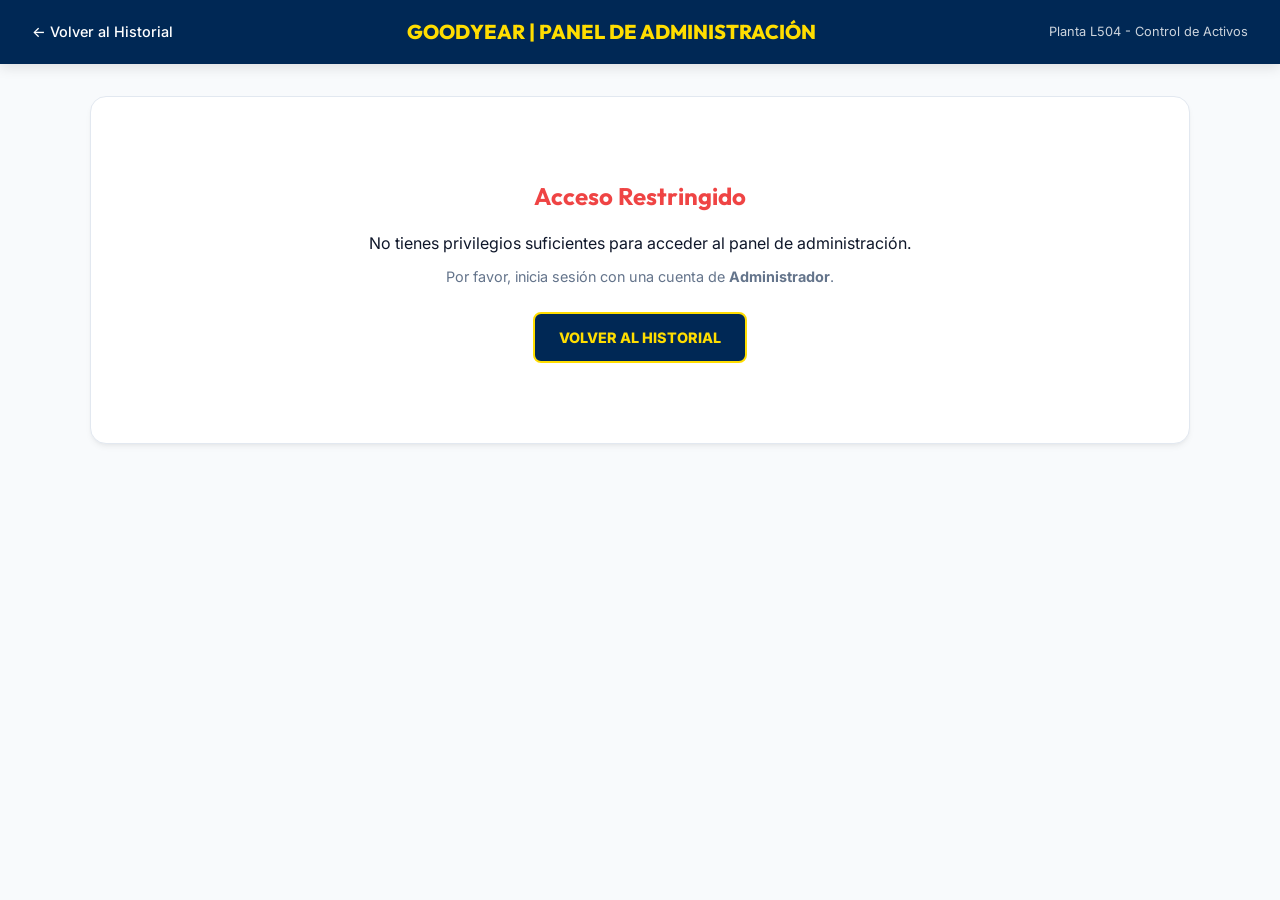
==== admin.html @ a592d6e5 "feat: login LDAP, panel de admin con mappings EAD/ETL y filtro nivel 2" ====
<!DOCTYPE html>
<html lang="es">
<head>
    <meta charset="UTF-8">
    <meta name="viewport" content="width=device-width, initial-scale=1.0">
    <title>Panel de Administración | Goodyear Planta L504</title>
    <link href="https://fonts.googleapis.com/css2?family=Inter:wght@300;400;500;600;700&family=Outfit:wght@600;800&display=swap" rel="stylesheet">
    <style>
        :root {
            --primary: #002855;
            --primary-dark: #001a38;
            --accent-yellow: #FFDD00;
            --bg: #f8fafc;
            --card: #ffffff;
            --text: #0f172a;
            --text-muted: #64748b;
            --border: #e2e8f0;
            --success: #166534;
            --danger: #991b1b;
            --shadow-md: 0 4px 6px -1px rgba(0,0,0,0.05), 0 2px 4px -2px rgba(0,0,0,0.05);
            --shadow-lg: 0 10px 15px -3px rgba(0,0,0,0.1), 0 4px 6px -4px rgba(0,0,0,0.1);
        }

        * { margin: 0; padding: 0; box-sizing: border-box; }
        body { font-family: 'Inter', sans-serif; background: var(--bg); color: var(--text); line-height: 1.6; }

        .navbar {
            background: var(--primary);
            color: white;
            padding: 1rem 2rem;
            display: flex;
            justify-content: space-between;
            align-items: center;
            box-shadow: 0 4px 12px rgba(0,0,0,0.1);
        }

        .navbar-brand { font-family: 'Outfit', sans-serif; font-size: 1.25rem; font-weight: 800; color: var(--accent-yellow); text-decoration: none; }
        .btn-back { color: white; text-decoration: none; font-size: 0.9rem; font-weight: 500; display: flex; align-items: center; gap: 0.5rem; }

        .container { max-width: 1100px; margin: 2rem auto; padding: 0 1.5rem; }

        .header-section { margin-bottom: 2rem; border-bottom: 2px solid var(--accent-yellow); padding-bottom: 1rem; }
        h1 { font-family: 'Outfit', sans-serif; font-size: 2rem; color: var(--primary); }
        .subtitle { color: var(--text-muted); font-size: 0.95rem; margin-top: 0.25rem; }

        /* Estilos de las pestañas */
        .tabs { display: flex; gap: 0.5rem; border-bottom: 2px solid var(--border); margin-bottom: 2rem; }
        .tab-btn {
            background: none;
            border: none;
            padding: 0.75rem 1.5rem;
            font-size: 0.95rem;
            font-weight: 600;
            color: var(--text-muted);
            cursor: pointer;
            border-bottom: 3px solid transparent;
            transition: all 0.2s ease;
        }
        .tab-btn:hover { color: var(--primary); }
        .tab-btn.active { color: var(--primary); border-bottom-color: var(--accent-yellow); }

        .tab-content { display: none; }
        .tab-content.active { display: block; animation: fadeIn 0.3s ease-out; }

        @keyframes fadeIn {
            from { opacity: 0; transform: translateY(5px); }
            to { opacity: 1; transform: translateY(0); }
        }

        .grid { display: grid; grid-template-columns: 1fr 1fr; gap: 2rem; }
        @media (max-width: 768px) { .grid { grid-template-columns: 1fr; } }

        .card { background: var(--card); border-radius: 1rem; border: 1px solid var(--border); padding: 1.75rem; box-shadow: var(--shadow-md); }
        .card h3 { font-family: 'Outfit', sans-serif; font-size: 1.25rem; color: var(--primary); margin-bottom: 1.25rem; border-bottom: 1px solid var(--border); padding-bottom: 0.5rem; }

        .form-group { margin-bottom: 1.25rem; position: relative; }
        .form-group label { display: block; font-size: 0.8rem; font-weight: 700; margin-bottom: 0.5rem; color: var(--primary); text-transform: uppercase; }
        
        .form-control, select {
            width: 100%;
            padding: 0.75rem;
            border: 1px solid var(--border);
            border-radius: 0.5rem;
            font-family: inherit;
            font-size: 0.95rem;
            transition: all 0.2s;
            background: #fff;
        }
        .form-control:focus, select:focus {
            outline: none;
            border-color: var(--primary);
            box-shadow: 0 0 0 3px rgba(0, 40, 85, 0.1);
        }

        .btn-submit {
            padding: 0.75rem 1.5rem;
            background-color: var(--primary);
            color: var(--accent-yellow);
            border: 2px solid var(--accent-yellow);
            border-radius: 0.5rem;
            font-weight: 800;
            font-size: 0.9rem;
            cursor: pointer;
            transition: all 0.2s;
            text-transform: uppercase;
        }
        .btn-submit:hover { background-color: var(--primary-dark); color: white; }

        .btn-danger-outline {
            background: transparent;
            border: 1px solid #ef4444;
            color: #ef4444;
            padding: 0.4rem 0.8rem;
            font-size: 0.8rem;
            font-weight: 600;
            border-radius: 0.375rem;
            cursor: pointer;
            transition: all 0.2s;
        }
        .btn-danger-outline:hover { background: #fee2e2; }

        /* Estilos de tablas */
        .admin-table { width: 100%; border-collapse: collapse; margin-top: 1rem; font-size: 0.9rem; }
        .admin-table th {
            text-align: left;
            padding: 0.75rem 1rem;
            background-color: #f1f5f9;
            color: var(--primary);
            font-weight: 700;
            border-bottom: 2px solid var(--border);
        }
        .admin-table td { padding: 1rem; border-bottom: 1px solid var(--border); }
        .admin-table tr:hover { background-color: #f8fafc; }

        /* Autocomplete results dropdown */
        .autocomplete-results {
            position: absolute;
            top: 100%;
            left: 0;
            right: 0;
            background: white;
            border: 1px solid var(--border);
            border-top: none;
            border-bottom-left-radius: 0.5rem;
            border-bottom-right-radius: 0.5rem;
            z-index: 1000;
            box-shadow: var(--shadow-lg);
            max-height: 200px;
            overflow-y: auto;
            display: none;
        }
        .autocomplete-item {
            padding: 0.75rem 1rem;
            cursor: pointer;
            border-bottom: 1px solid #f1f5f9;
            transition: background 0.2s;
        }
        .autocomplete-item:hover { background-color: #f1f5f9; }
        .autocomplete-item .name { font-weight: 600; font-size: 0.85rem; display: block; }
        .autocomplete-item .title { font-size: 0.75rem; color: var(--text-muted); display: block; }

        /* Badges */
        .badge {
            display: inline-block;
            padding: 0.25rem 0.5rem;
            border-radius: 0.25rem;
            font-size: 0.75rem;
            font-weight: 700;
            text-transform: uppercase;
        }
        .badge-info { background: #e0f2fe; color: #0369a1; }
        .badge-warning { background: #fef9c3; color: #854d0e; }
        .badge-success { background: #dcfce7; color: #166534; }
        .badge-purple { background: #f3e8ff; color: #6b21a8; }

        #errorContainer { display: none; text-align: center; padding: 5rem 2rem; }
        #errorContainer h2 { color: #ef4444; margin-bottom: 1rem; font-family: 'Outfit', sans-serif; }
    </style>
</head>
<body>

    <nav class="navbar">
        <a href="history.html" class="btn-back">← Volver al Historial</a>
        <a href="#" class="navbar-brand">GOODYEAR | PANEL DE ADMINISTRACIÓN</a>
        <div style="font-size: 0.8rem; opacity: 0.8;">Planta L504 - Control de Activos</div>
    </nav>

    <!-- Pantalla de Error de Permiso -->
    <div id="errorContainer" class="container card">
        <h2>Acceso Restringido</h2>
        <p>No tienes privilegios suficientes para acceder al panel de administración.</p>
        <p style="margin-top: 0.5rem; font-size: 0.9rem; color: var(--text-muted);">
            Por favor, inicia sesión con una cuenta de <strong>Administrador</strong>.
        </p>
        <a href="history.html" class="btn-submit" style="display: inline-block; margin-top: 1.5rem; text-decoration: none;">Volver al Historial</a>
    </div>

    <!-- Contenido Principal -->
    <div class="container" id="mainContainer">
        
        <div class="header-section">
            <h1>Administración de Canibalización</h1>
            <p class="subtitle">Gestiona las asignaciones de ETLs, áreas EAD y planificadores autorizados.</p>
        </div>

        <div class="tabs">
            <button class="tab-btn active" onclick="switchTab('tab-etls')">Mapas ETL / Divisiones</button>
            <button class="tab-btn" onclick="switchTab('tab-eads')">Mapeo EAD / Árbol Equipos</button>
            <button class="tab-btn" onclick="switchTab('tab-planners')">Gestionar Planificadores</button>
            <button class="tab-btn" onclick="switchTab('tab-users')">Roles y Usuarios locales</button>
        </div>

        <!-- PESTAÑA: ETLs -->
        <div id="tab-etls" class="tab-content active">
            <div class="grid">
                <div class="card">
                    <h3>Asignar ETL a División</h3>
                    <form id="formEtlMapping" onsubmit="saveEtl(event)">
                        <div class="form-group">
                            <label>Buscar Coordinador/Ingeniero ETL</label>
                            <input type="text" id="inputSearchEtl" class="form-control" placeholder="Escriba nombre o correo del ETL..." autocomplete="off">
                            <div id="resultsSearchEtl" class="autocomplete-results"></div>
                        </div>
                        <div class="form-group">
                            <label>ETL Seleccionado</label>
                            <input type="text" id="etlNombre" class="form-control" readonly style="background:#f1f5f9; font-weight:700;" placeholder="Seleccione un usuario de la lista superior...">
                            <input type="hidden" id="etlUsuario">
                            <input type="hidden" id="etlCorreo">
                        </div>
                        <div class="form-group">
                            <label>División Asociada</label>
                            <select id="etlDivision" required>
                                <option value="">-- Seleccione una División --</option>
                            </select>
                        </div>
                        <button type="submit" class="btn-submit">Guardar Asignación</button>
                    </form>
                </div>
                <div class="card">
                    <h3>Coordinadores ETL Activos</h3>
                    <div style="overflow-x: auto;">
                        <table class="admin-table">
                            <thead>
                                <tr>
                                    <th>ETL (Nombre)</th>
                                    <th>División Asignada</th>
                                </tr>
                            </thead>
                            <tbody id="tableEtlBody">
                                <tr><td colspan="2" style="text-align:center; color:var(--text-muted);">Cargando configuraciones...</td></tr>
                            </tbody>
                        </table>
                    </div>
                </div>
            </div>
        </div>

        <!-- PESTAÑA: EADs -->
        <div id="tab-eads" class="tab-content">
            <div class="grid">
                <div class="card">
                    <h3>Asociar Personal EAD a Departamento</h3>
                    <form id="formEadMapping" onsubmit="saveEad(event)">
                        <div class="form-group">
                            <label>Buscar Personal EAD (LDAP)</label>
                            <input type="text" id="inputSearchEad" class="form-control" placeholder="Escriba nombre o correo del personal EAD..." autocomplete="off">
                            <div id="resultsSearchEad" class="autocomplete-results"></div>
                        </div>
                        <div class="form-group">
                            <label>Personal EAD Seleccionado</label>
                            <input type="text" id="eadNombre" class="form-control" readonly style="background:#f1f5f9; font-weight:700;" placeholder="Seleccione un usuario de la lista superior...">
                            <input type="hidden" id="eadUsuario">
                            <input type="hidden" id="eadCorreo">
                        </div>
                        <div class="form-group">
                            <label>Departamento/Área (Árbol de Equipos)</label>
                            <select id="eadArea" required>
                                <option value="">-- Seleccione un Departamento/Área --</option>
                            </select>
                        </div>
                        <button type="submit" class="btn-submit">Asociar Área EAD</button>
                    </form>
                </div>
                <div class="card">
                    <h3>Mapeo de Áreas EAD</h3>
                    <div style="overflow-x: auto;">
                        <table class="admin-table">
                            <thead>
                                <tr>
                                    <th>Área EAD</th>
                                    <th>Ruta Árbol Equipos</th>
                                    <th>Acción</th>
                                </tr>
                            </thead>
                            <tbody id="tableEadBody">
                                <tr><td colspan="3" style="text-align:center; color:var(--text-muted);">Cargando mapeos...</td></tr>
                            </tbody>
                        </table>
                    </div>
                </div>
            </div>
        </div>

        <!-- PESTAÑA: Planners -->
        <div id="tab-planners" class="tab-content">
            <div class="grid">
                <div class="card">
                    <h3>Registrar Planificador</h3>
                    <form id="formPlannerMapping" onsubmit="savePlanner(event)">
                        <div class="form-group">
                            <label>Buscar Planificador (LDAP)</label>
                            <input type="text" id="inputSearchPlanner" class="form-control" placeholder="Escriba nombre o correo del planificador..." autocomplete="off">
                            <div id="resultsSearchPlanner" class="autocomplete-results"></div>
                        </div>
                        <div class="form-group">
                            <label>Planificador Seleccionado</label>
                            <input type="text" id="plannerNombre" class="form-control" readonly style="background:#f1f5f9; font-weight:700;" placeholder="Seleccione un usuario de la lista superior...">
                            <input type="hidden" id="plannerUsuario">
                            <input type="hidden" id="plannerCorreo">
                        </div>
                        <div class="form-group">
                            <label>División Responsable</label>
                            <select id="plannerDivision" required>
                                <option value="">-- Seleccione una División --</option>
                            </select>
                        </div>
                        <button type="submit" class="btn-submit">Guardar Planificador</button>
                    </form>
                </div>
                <div class="card">
                    <h3>Planificadores Autorizados</h3>
                    <div style="overflow-x: auto;">
                        <table class="admin-table">
                            <thead>
                                <tr>
                                    <th>Planificador</th>
                                    <th>División</th>
                                    <th>Acción</th>
                                </tr>
                            </thead>
                            <tbody id="tablePlannerBody">
                                <tr><td colspan="3" style="text-align:center; color:var(--text-muted);">Cargando planificadores...</td></tr>
                            </tbody>
                        </table>
                    </div>
                </div>
            </div>
        </div>

        <!-- PESTAÑA: Usuarios y Roles -->
        <div id="tab-users" class="tab-content">
            <div class="grid">
                <div class="card">
                    <h3>Registrar / Modificar Usuario o Rol</h3>
                    <form id="formUserMapping" onsubmit="saveLocalUser(event)">
                        <div class="form-group">
                            <label>Buscar Usuario en LDAP (Opcional)</label>
                            <input type="text" id="inputSearchUser" class="form-control" placeholder="Escriba nombre o correo para autocompletar..." autocomplete="off">
                            <div id="resultsSearchUser" class="autocomplete-results"></div>
                        </div>
                        <div class="form-group">
                            <label>Usuario (Network ID / sAMAccountName)</label>
                            <input type="text" id="userUsuario" class="form-control" placeholder="Ej: ac42027 o LDA1425" required>
                        </div>
                        <div class="form-group">
                            <label>Nombre Completo</label>
                            <input type="text" id="userNombre" class="form-control" placeholder="Ej: Juan Perez" required>
                        </div>
                        <div class="form-group">
                            <label>Rol Asignado</label>
                            <select id="userRol" required>
                                <option value="">-- Seleccione un Rol --</option>
                                <option value="admin">Administrador (Admin)</option>
                                <option value="planificador">Planificador (Planner)</option>
                                <option value="ingeniero_confiabilidad">Ingeniero de Confiabilidad (ETL)</option>
                                <option value="bodega">Personal de Bodega (Store Room)</option>
                                <option value="usuario">Usuario Consulta</option>
                            </select>
                        </div>
                        <div class="form-group">
                            <label>Contraseña Local (Opcional - solo para desarrollo offline)</label>
                            <input type="password" id="userContrasena" class="form-control" placeholder="Ingrese contraseña solo si no usa LDAP">
                        </div>
                        <button type="submit" class="btn-submit">Guardar Usuario / Rol</button>
                    </form>
                </div>
                <div class="card">
                    <h3>Usuarios y Roles Registrados</h3>
                    <div style="overflow-x: auto;">
                        <table class="admin-table">
                            <thead>
                                <tr>
                                    <th>Usuario</th>
                                    <th>Nombre</th>
                                    <th>Rol</th>
                                    <th>Acción</th>
                                </tr>
                            </thead>
                            <tbody id="tableUserBody">
                                <tr><td colspan="4" style="text-align:center; color:var(--text-muted);">Cargando usuarios...</td></tr>
                            </tbody>
                        </table>
                    </div>
                </div>
            </div>
        </div>

    </div>

    <script>
        // Guard de seguridad admin
        const token = sessionStorage.getItem('session_token');
        const rol = sessionStorage.getItem('session_rol');

        if (!token || rol !== 'admin') {
            document.getElementById('mainContainer').style.display = 'none';
            document.getElementById('errorContainer').style.display = 'block';
        }

        // Cambio de pestañas
        function switchTab(tabId) {
            document.querySelectorAll('.tab-content').forEach(c => c.classList.remove('active'));
            document.querySelectorAll('.tab-btn').forEach(b => b.classList.remove('active'));

            document.getElementById(tabId).classList.add('active');
            
            // Activar botón correspondiente
            const tabBtnMap = {
                'tab-etls': 0,
                'tab-eads': 1,
                'tab-planners': 2,
                'tab-users': 3
            };
            const btnIndex = tabBtnMap[tabId] || 0;
            document.querySelectorAll('.tab-btn')[btnIndex].classList.add('active');
        }

        // Datos del Árbol de Equipos
        let divisionsList = [];
        let departmentsList = [];

        async function loadTreeData() {
            try {
                const response = await fetch('/api/admin/tree_elements');
                const data = await response.json();
                divisionsList = data.divisions || [];
                departmentsList = data.departments || [];

                // Llenar selectores de divisiones
                const selectEtlDiv = document.getElementById('etlDivision');
                const selectPlannerDiv = document.getElementById('plannerDivision');
                const divOptionsHtml = '<option value="">-- Seleccione una División --</option>' + 
                    divisionsList.map(d => `<option value="${d.id}">${d.nombre}</option>`).join('');
                
                selectEtlDiv.innerHTML = divOptionsHtml;
                selectPlannerDiv.innerHTML = divOptionsHtml;

                // Llenar selector de áreas EAD
                const selectEadArea = document.getElementById('eadArea');
                selectEadArea.innerHTML = '<option value="">-- Seleccione un Departamento/Área --</option>' + 
                    departmentsList.map(d => `<option value="${d.id}">${d.path}</option>`).join('');
            } catch (err) {
                console.error("Error al cargar datos del árbol de equipos:", err);
            }
        }

        // Cargar listas de la base de datos
        async function loadConfigData() {
            if (!token) return;
            try {
                const response = await fetch(`/api/admin/config?token=${encodeURIComponent(token)}`);
                const data = await response.json();

                // Renderizar ETLs
                const tableEtlBody = document.getElementById('tableEtlBody');
                if (data.etls.length === 0) {
                    tableEtlBody.innerHTML = '<tr><td colspan="2" style="text-align:center; color:var(--text-muted);">No hay ETLs asignados.</td></tr>';
                } else {
                    tableEtlBody.innerHTML = data.etls.map(e => `
                        <tr>
                            <td><strong>${e.nombre}</strong><br><small style="color:var(--text-muted);">${e.correo}</small></td>
                            <td><span class="badge badge-info">${e.division_nombre}</span></td>
                        </tr>
                    `).join('');
                }

                // Renderizar EADs
                const tableEadBody = document.getElementById('tableEadBody');
                if (data.eads.length === 0) {
                    tableEadBody.innerHTML = '<tr><td colspan="3" style="text-align:center; color:var(--text-muted);">No hay áreas EAD mapeadas.</td></tr>';
                } else {
                    tableEadBody.innerHTML = data.eads.map(ead => `
                        <tr>
                            <td><strong>${ead.nombre || ead.ead_nombre}</strong><br><small style="color:var(--text-muted);">${ead.correo || ''}</small></td>
                            <td style="font-size:0.8rem; color:var(--text-muted);">${ead.area_path}</td>
                            <td>
                                <button type="button" class="btn-danger-outline" onclick="deleteEad('${ead.usuario || ead.ead_nombre}')">Eliminar</button>
                            </td>
                        </tr>
                    `).join('');
                }

                // Renderizar Planificadores
                const tablePlannerBody = document.getElementById('tablePlannerBody');
                if (data.planners.length === 0) {
                    tablePlannerBody.innerHTML = '<tr><td colspan="3" style="text-align:center; color:var(--text-muted);">No hay planificadores registrados.</td></tr>';
                } else {
                    tablePlannerBody.innerHTML = data.planners.map(p => `
                        <tr>
                            <td><strong>${p.nombre}</strong><br><small style="color:var(--text-muted);">${p.correo}</small></td>
                            <td><span class="badge badge-purple">${p.division_nombre}</span></td>
                            <td>
                                <button type="button" class="btn-danger-outline" onclick="deletePlanner('${p.usuario}')">Eliminar</button>
                            </td>
                        </tr>
                    `).join('');
                }

                // Renderizar Usuarios y Roles locales
                const tableUserBody = document.getElementById('tableUserBody');
                const usersResponse = await fetch(`/api/admin/users?token=${encodeURIComponent(token)}`);
                const usersData = await usersResponse.json();
                if (!usersData.users || usersData.users.length === 0) {
                    tableUserBody.innerHTML = '<tr><td colspan="4" style="text-align:center; color:var(--text-muted);">No hay usuarios registrados.</td></tr>';
                } else {
                    tableUserBody.innerHTML = usersData.users.map(u => `
                        <tr>
                            <td><strong>${u.usuario}</strong></td>
                            <td>${u.nombre || 'N/A'}</td>
                            <td><span class="badge ${u.rol === 'admin' ? 'badge-success' : u.rol === 'planificador' ? 'badge-purple' : 'badge-info'}">${u.rol}</span></td>
                            <td>
                                ${u.usuario === 'admin' ? '<em>Protegido</em>' : `<button type="button" class="btn-danger-outline" onclick="deleteLocalUser('${u.usuario}')">Eliminar</button>`}
                            </td>
                        </tr>
                    `).join('');
                }
            } catch (err) {
                console.error("Error al cargar configuraciones:", err);
            }
        }

        // Búsqueda inteligente LDAP para ETLs y Planners
        function setupAdminSearch(inputId, resultsId, onSelect) {
            const input = document.getElementById(inputId);
            const results = document.getElementById(resultsId);
            let debounceTimeout;

            if (!input || !results) return;

            input.addEventListener('input', () => {
                clearTimeout(debounceTimeout);
                const q = input.value.trim();
                if (q.length < 3) {
                    results.style.display = 'none';
                    return;
                }

                debounceTimeout = setTimeout(async () => {
                    try {
                        const res = await fetch(`/api/personal?q=${encodeURIComponent(q)}`);
                        const data = await res.json();
                        if (data.length === 0) {
                            results.innerHTML = '<div style="padding:0.75rem; text-align:center; font-size:0.8rem; color:var(--text-muted);">No se encontraron usuarios</div>';
                        } else {
                            results.innerHTML = data.map(item => `
                                <div class="autocomplete-item" onclick='selectUser(${JSON.stringify(item).replace(/'/g, "&apos;")}, "${inputId}", "${resultsId}")'>
                                    <span class="name">${item.displayName}</span>
                                    <span class="title">${item.title} (${item.email})</span>
                                </div>
                            `).join('');
                        }
                        results.style.display = 'block';
                    } catch (err) {
                        console.error(err);
                    }
                }, 300);
            });
        }

        window.selectUser = function(user, inputId, resultsId) {
            document.getElementById(resultsId).style.display = 'none';
            document.getElementById(inputId).value = "";
            
            if (inputId === 'inputSearchEtl') {
                document.getElementById('etlNombre').value = user.displayName;
                document.getElementById('etlUsuario').value = user.user;
                document.getElementById('etlCorreo').value = user.email || "";
            } else if (inputId === 'inputSearchPlanner') {
                document.getElementById('plannerNombre').value = user.displayName;
                document.getElementById('plannerUsuario').value = user.user;
                document.getElementById('plannerCorreo').value = user.email || "";
            } else if (inputId === 'inputSearchUser') {
                document.getElementById('userNombre').value = user.displayName;
                document.getElementById('userUsuario').value = user.user;
            } else if (inputId === 'inputSearchEad') {
                document.getElementById('eadNombre').value = user.displayName;
                document.getElementById('eadUsuario').value = user.user;
                document.getElementById('eadCorreo').value = user.email || "";
            }
        }

        // Ocultar resultados si se hace click fuera
        window.addEventListener('click', (e) => {
            if (!e.target.closest('.form-group')) {
                document.querySelectorAll('.autocomplete-results').forEach(r => r.style.display = 'none');
            }
        });

        // Guardar ETL
        async function saveEtl(event) {
            event.preventDefault();
            const usuario = document.getElementById('etlUsuario').value;
            const nombre = document.getElementById('etlNombre').value;
            const correo = document.getElementById('etlCorreo').value;
            const selectDiv = document.getElementById('etlDivision');
            const division_id = selectDiv.value;
            const division_nombre = selectDiv.options[selectDiv.selectedIndex].text;

            if (!usuario || !division_id) {
                alert("Por favor seleccione un usuario de la lista y una división.");
                return;
            }

            try {
                const response = await fetch('/api/admin/config/etl', {
                    method: 'POST',
                    headers: { 'Content-Type': 'application/json' },
                    body: JSON.stringify({ usuario, nombre, correo, division_id, division_nombre, token })
                });
                const res = await response.json();
                if (response.ok && res.success) {
                    alert(res.mensaje);
                    document.getElementById('formEtlMapping').reset();
                    loadConfigData();
                } else {
                    alert(res.detail || "Error al guardar");
                }
            } catch (err) {
                console.error(err);
                alert("Error de conexión");
            }
        }

        // Guardar EAD
        async function saveEad(event) {
            event.preventDefault();
            const usuario = document.getElementById('eadUsuario').value;
            const nombre = document.getElementById('eadNombre').value;
            const correo = document.getElementById('eadCorreo').value;
            const selectArea = document.getElementById('eadArea');
            const area_id = selectArea.value;
            const area_nombre = selectArea.options[selectArea.selectedIndex].text.split(' > ').pop();
            const area_path = selectArea.options[selectArea.selectedIndex].text;

            if (!usuario || !area_id) {
                alert("Por favor seleccione un personal EAD de la lista y un departamento/área.");
                return;
            }

            try {
                const response = await fetch('/api/admin/config/ead', {
                    method: 'POST',
                    headers: { 'Content-Type': 'application/json' },
                    body: JSON.stringify({ usuario, nombre, correo, area_id, area_nombre, area_path, token })
                });
                const res = await response.json();
                if (response.ok && res.success) {
                    alert(res.mensaje);
                    document.getElementById('formEadMapping').reset();
                    loadConfigData();
                } else {
                    alert(res.detail || "Error al guardar");
                }
            } catch (err) {
                console.error(err);
                alert("Error de conexión");
            }
        }

        // Eliminar EAD
        async function deleteEad(usuario) {
            if (!confirm(`¿Está seguro de que desea eliminar el mapeo para este personal EAD?`)) return;
            try {
                const response = await fetch(`/api/admin/config/ead/${encodeURIComponent(usuario)}?token=${encodeURIComponent(token)}`, {
                    method: 'DELETE'
                });
                const res = await response.json();
                if (response.ok && res.success) {
                    loadConfigData();
                } else {
                    alert(res.detail || "Error al eliminar");
                }
            } catch (err) {
                console.error(err);
            }
        }

        // Guardar Planner
        async function savePlanner(event) {
            event.preventDefault();
            const usuario = document.getElementById('plannerUsuario').value;
            const nombre = document.getElementById('plannerNombre').value;
            const correo = document.getElementById('plannerCorreo').value;
            const selectDiv = document.getElementById('plannerDivision');
            const division_id = selectDiv.value;
            const division_nombre = selectDiv.options[selectDiv.selectedIndex].text;

            if (!usuario || !division_id) {
                alert("Por favor seleccione un planificador y una división.");
                return;
            }

            try {
                const response = await fetch('/api/admin/config/planner', {
                    method: 'POST',
                    headers: { 'Content-Type': 'application/json' },
                    body: JSON.stringify({ usuario, nombre, correo, division_id, division_nombre, token })
                });
                const res = await response.json();
                if (response.ok && res.success) {
                    alert(res.mensaje);
                    document.getElementById('formPlannerMapping').reset();
                    loadConfigData();
                } else {
                    alert(res.detail || "Error al guardar");
                }
            } catch (err) {
                console.error(err);
                alert("Error de conexión");
            }
        }

        // Eliminar Planner
        async function deletePlanner(usuario) {
            if (!confirm(`¿Está seguro de que desea eliminar al planificador?`)) return;
            try {
                const response = await fetch(`/api/admin/config/planner/${encodeURIComponent(usuario)}?token=${encodeURIComponent(token)}`, {
                    method: 'DELETE'
                });
                const res = await response.json();
                if (response.ok && res.success) {
                    loadConfigData();
                } else {
                    alert(res.detail || "Error al eliminar");
                }
            } catch (err) {
                console.error(err);
            }
        }

        // Guardar Usuario Local
        async function saveLocalUser(event) {
            event.preventDefault();
            const usuario = document.getElementById('userUsuario').value.trim();
            const nombre = document.getElementById('userNombre').value.trim();
            const rol = document.getElementById('userRol').value;
            const contrasena = document.getElementById('userContrasena').value;

            if (!usuario || !nombre || !rol) {
                alert("Por favor ingrese usuario, nombre y rol.");
                return;
            }

            try {
                const response = await fetch('/api/admin/users', {
                    method: 'POST',
                    headers: { 'Content-Type': 'application/json' },
                    body: JSON.stringify({ usuario, nombre, rol, contrasena: contrasena || null, token })
                });
                const res = await response.json();
                if (response.ok && res.success) {
                    alert(res.mensaje);
                    document.getElementById('formUserMapping').reset();
                    loadConfigData();
                } else {
                    alert(res.detail || "Error al guardar");
                }
            } catch (err) {
                console.error(err);
                alert("Error de conexión");
            }
        }

        // Eliminar Usuario Local
        async function deleteLocalUser(usuario) {
            if (!confirm(`¿Está seguro de que desea eliminar el rol local de ${usuario}?`)) return;
            try {
                const response = await fetch(`/api/admin/users/${encodeURIComponent(usuario)}?token=${encodeURIComponent(token)}`, {
                    method: 'DELETE'
                });
                const res = await response.json();
                if (response.ok && res.success) {
                    loadConfigData();
                } else {
                    alert(res.detail || "Error al eliminar");
                }
            } catch (err) {
                console.error(err);
            }
        }

        // Inicialización al cargar
        document.addEventListener('DOMContentLoaded', () => {
            if (token && rol === 'admin') {
                loadTreeData();
                loadConfigData();
                setupAdminSearch('inputSearchEtl', 'resultsSearchEtl');
                setupAdminSearch('inputSearchPlanner', 'resultsSearchPlanner');
                setupAdminSearch('inputSearchUser', 'resultsSearchUser');
                setupAdminSearch('inputSearchEad', 'resultsSearchEad');
            }
        });
    </script>
</body>
</html>
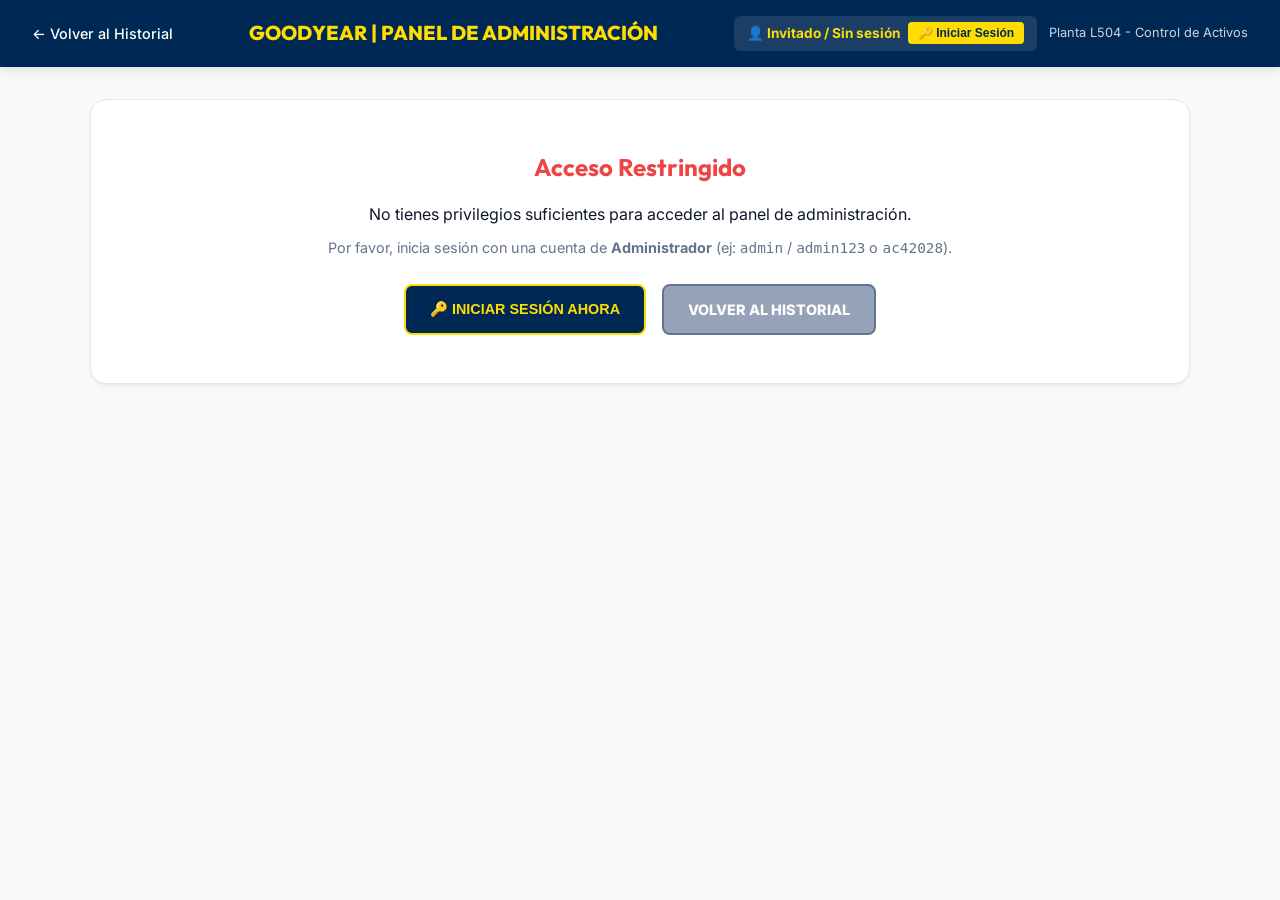
==== commit ea12028e: "Backup punto de restauracion antes de corregir login" ====
--- a/admin.html
+++ b/admin.html
@@ -176,23 +176,55 @@
         #errorContainer { display: none; text-align: center; padding: 5rem 2rem; }
         #errorContainer h2 { color: #ef4444; margin-bottom: 1rem; font-family: 'Outfit', sans-serif; }
     </style>
+    <script>
+        function toggleLoginModal() {
+            const modal = document.getElementById('modalLogin');
+            if (modal) {
+                const currentDisplay = window.getComputedStyle(modal).display;
+                if (currentDisplay === 'none') {
+                    modal.style.display = 'flex';
+                    const err = document.getElementById('loginError');
+                    if (err) err.style.display = 'none';
+                } else {
+                    modal.style.display = 'none';
+                }
+            }
+        }
+        function cerrarModal(id) {
+            const modal = document.getElementById(id);
+            if (modal) modal.style.display = 'none';
+        }
+        window.toggleLoginModal = toggleLoginModal;
+        window.cerrarModal = cerrarModal;
+    </script>
 </head>
 <body>
 
     <nav class="navbar">
         <a href="history.html" class="btn-back">← Volver al Historial</a>
         <a href="#" class="navbar-brand">GOODYEAR | PANEL DE ADMINISTRACIÓN</a>
-        <div style="font-size: 0.8rem; opacity: 0.8;">Planta L504 - Control de Activos</div>
+        <div style="display: flex; align-items: center; gap: 0.75rem;">
+            <div id="sessionIndicator" style="display: flex; align-items: center; gap: 0.5rem; background: rgba(255,255,255,0.1); padding: 0.4rem 0.8rem; border-radius: 6px; font-size: 0.85rem;">
+                <span id="sessionUserName" style="font-weight: 700; color: var(--accent-yellow);">👤 Invitado / Sin sesión</span>
+                <button id="btnLoginLogout" onclick="toggleLoginModal()" style="background: var(--accent-yellow); color: var(--primary); border: none; padding: 4px 10px; border-radius: 4px; font-weight: 800; font-size: 0.75rem; cursor: pointer;">
+                    🔑 Iniciar Sesión
+                </button>
+            </div>
+            <div style="font-size: 0.8rem; opacity: 0.8;">Planta L504 - Control de Activos</div>
+        </div>
     </nav>
 
     <!-- Pantalla de Error de Permiso -->
-    <div id="errorContainer" class="container card">
-        <h2>Acceso Restringido</h2>
+    <div id="errorContainer" class="container card" style="text-align: center; padding: 3rem 2rem;">
+        <h2 style="color: #ef4444; margin-bottom: 1rem;">Acceso Restringido</h2>
         <p>No tienes privilegios suficientes para acceder al panel de administración.</p>
         <p style="margin-top: 0.5rem; font-size: 0.9rem; color: var(--text-muted);">
-            Por favor, inicia sesión con una cuenta de <strong>Administrador</strong>.
+            Por favor, inicia sesión con una cuenta de <strong>Administrador</strong> (ej: <code>admin</code> / <code>admin123</code> o <code>ac42028</code>).
         </p>
-        <a href="history.html" class="btn-submit" style="display: inline-block; margin-top: 1.5rem; text-decoration: none;">Volver al Historial</a>
+        <div style="margin-top: 1.5rem; display: flex; gap: 1rem; justify-content: center;">
+            <button onclick="toggleLoginModal()" class="btn-submit" style="cursor: pointer;">🔑 Iniciar Sesión Ahora</button>
+            <a href="history.html" class="btn-submit" style="background: #94a3b8; border-color: #64748b; color: white; text-decoration: none;">Volver al Historial</a>
+        </div>
     </div>
 
     <!-- Contenido Principal -->
@@ -409,8 +441,8 @@
 
     <script>
         // Guard de seguridad admin
-        const token = sessionStorage.getItem('session_token');
-        const rol = sessionStorage.getItem('session_rol');
+        const token = sessionStorage.getItem('session_token') || localStorage.getItem('session_token');
+        const rol = sessionStorage.getItem('session_rol') || localStorage.getItem('session_rol');
 
         if (!token || rol !== 'admin') {
             document.getElementById('mainContainer').style.display = 'none';
@@ -799,8 +831,149 @@
             }
         }
 
+        function actualizarIndicadorSesion() {
+            const tokenVal = sessionStorage.getItem('session_token');
+            const usuarioVal = sessionStorage.getItem('session_usuario');
+            const nombreVal = sessionStorage.getItem('session_nombre');
+            const rolVal = sessionStorage.getItem('session_rol');
+
+            const nameSpan = document.getElementById('sessionUserName');
+            const btnLoginLogout = document.getElementById('btnLoginLogout');
+
+            if (tokenVal && usuarioVal) {
+                if (nameSpan) nameSpan.innerHTML = `👤 <b>${nombreVal || usuarioVal}</b> <small style="opacity:0.85; margin-left:2px;">(${rolVal || 'Usuario'})</small>`;
+                if (btnLoginLogout) {
+                    btnLoginLogout.innerText = '🚪 Cerrar Sesión';
+                    btnLoginLogout.onclick = cerrarSesion;
+                    btnLoginLogout.style.background = '#fee2e2';
+                    btnLoginLogout.style.color = '#991b1b';
+                }
+            } else {
+                if (nameSpan) nameSpan.innerText = '👤 Invitado / Sin sesión';
+                if (btnLoginLogout) {
+                    btnLoginLogout.innerText = '🔑 Iniciar Sesión';
+                    btnLoginLogout.onclick = toggleLoginModal;
+                    btnLoginLogout.style.background = 'var(--accent-yellow)';
+                    btnLoginLogout.style.color = 'var(--primary)';
+                }
+            }
+        }
+
+        function toggleLoginModal() {
+            const modal = document.getElementById('modalLogin');
+            if (modal) {
+                modal.style.display = 'flex';
+                const err = document.getElementById('loginError');
+                if (err) err.style.display = 'none';
+            }
+        }
+
+        function cerrarModal(id) {
+            const modal = document.getElementById(id);
+            if (modal) modal.style.display = 'none';
+        }
+
+        async function quickLogin(user, pass) {
+            document.getElementById('loginUsuario').value = user;
+            document.getElementById('loginContrasena').value = pass;
+            await procesarLogin(new Event('submit'));
+        }
+
+        async function procesarLogin(e) {
+            if (e && e.preventDefault) e.preventDefault();
+            const usuario = document.getElementById('loginUsuario').value.trim();
+            const contrasena = document.getElementById('loginContrasena').value;
+            const errorDiv = document.getElementById('loginError');
+
+            try {
+                const response = await fetch('/api/login', {
+                    method: 'POST',
+                    headers: { 'Content-Type': 'application/json' },
+                    body: JSON.stringify({ usuario, contrasena })
+                });
+                const data = await response.json();
+                if (response.ok && data.success) {
+                    sessionStorage.setItem('session_token', data.token);
+                    sessionStorage.setItem('session_usuario', data.usuario);
+                    sessionStorage.setItem('session_rol', data.rol);
+                    sessionStorage.setItem('session_nombre', data.nombre);
+
+                    localStorage.setItem('session_token', data.token);
+                    localStorage.setItem('session_usuario', data.usuario);
+                    localStorage.setItem('session_rol', data.rol);
+                    localStorage.setItem('session_nombre', data.nombre);
+
+                    cerrarModal('modalLogin');
+                    location.reload();
+                    return;
+                } else {
+                    if (errorDiv) {
+                        errorDiv.innerText = data.detail || 'Usuario o contraseña incorrectos';
+                        errorDiv.style.display = 'block';
+                    }
+                    return;
+                }
+            } catch (err) {
+                console.warn("Fallo backend /api/login, usando fallback local:", err);
+            }
+
+            // Fallback Local de Prueba
+            const MOCK_USERS = {
+                'planificador': { rol: 'planificador', nombre: 'Planificador L504', pass: 'goodyear123' },
+                'confiabilidad': { rol: 'ingeniero_confiabilidad', nombre: 'Ing. Confiabilidad L504', pass: 'goodyear123' },
+                'admin': { rol: 'admin', nombre: 'Administrador de Ingeniería', pass: 'admin123' },
+                'ac42028': { rol: 'admin', nombre: 'Usuario AC42028 (Pruebas)', pass: 'goodyear123' }
+            };
+
+            const userKey = usuario.toLowerCase();
+            if (MOCK_USERS[userKey] && (MOCK_USERS[userKey].pass === contrasena || contrasena === 'goodyear123' || contrasena === 'admin123')) {
+                const mock = MOCK_USERS[userKey];
+                sessionStorage.setItem('session_token', 'local-token-' + Date.now());
+                sessionStorage.setItem('session_usuario', userKey);
+                sessionStorage.setItem('session_rol', mock.rol);
+                sessionStorage.setItem('session_nombre', mock.nombre);
+
+                localStorage.setItem('session_token', 'local-token-' + Date.now());
+                localStorage.setItem('session_usuario', userKey);
+                localStorage.setItem('session_rol', mock.rol);
+                localStorage.setItem('session_nombre', mock.nombre);
+
+                cerrarModal('modalLogin');
+                location.reload();
+            } else {
+                if (errorDiv) {
+                    errorDiv.innerText = 'Usuario o contraseña incorrectos';
+                    errorDiv.style.display = 'block';
+                }
+            }
+        }
+
+        async function cerrarSesion() {
+            const tokenVal = sessionStorage.getItem('session_token');
+            if (tokenVal) {
+                try {
+                    await fetch('/api/logout', {
+                        method: 'POST',
+                        headers: { 'Content-Type': 'application/json' },
+                        body: JSON.stringify({ token: tokenVal })
+                    });
+                } catch (err) {
+                    console.error(err);
+                }
+            }
+            sessionStorage.clear();
+            localStorage.clear();
+            location.reload();
+        }
+
         // Inicialización al cargar
         document.addEventListener('DOMContentLoaded', () => {
+                    window.toggleLoginModal = toggleLoginModal;
+        window.cerrarModal = cerrarModal;
+        window.cerrarSesion = cerrarSesion;
+        window.quickLogin = quickLogin;
+        window.procesarLogin = procesarLogin;
+        actualizarIndicadorSesion();
             if (token && rol === 'admin') {
                 loadTreeData();
                 loadConfigData();
@@ -811,5 +984,55 @@
             }
         });
     </script>
+
+    <!-- Modal de Login Universal -->
+    <div id="modalLogin" class="modal" style="display: none; position: fixed; z-index: 9999; left: 0; top: 0; width: 100%; height: 100%; background: rgba(15, 23, 42, 0.6); backdrop-filter: blur(4px); align-items: center; justify-content: center;">
+        <div class="modal-content" style="background: #fff; width: 90%; max-width: 440px; border-radius: 1rem; box-shadow: 0 25px 50px -12px rgba(0,0,0,0.25); overflow: hidden; border: 1px solid #e2e8f0; animation: fadeIn 0.2s ease-out;">
+            <div style="padding: 1.25rem 1.5rem; background: #002855; color: white; border-bottom: 3px solid #FFDD00; display: flex; justify-content: space-between; align-items: center;">
+                <h2 style="margin:0; font-size: 1.15rem; color: #FFDD00; font-weight: 800; font-family: 'Outfit', sans-serif;">🔑 Acceso de Administrador</h2>
+                <button type="button" onclick="cerrarModal('modalLogin')" style="background: none; border: none; font-size: 1.75rem; cursor: pointer; color: #FFDD00; line-height: 1;">&times;</button>
+            </div>
+            <div style="padding: 1.5rem;">
+                <p style="font-size: 0.85rem; color: #64748b; margin-bottom: 1rem; line-height: 1.4;">
+                    Ingrese con su cuenta autorizada de Administrador o seleccione una cuenta de prueba rápida a continuación:
+                </p>
+                <form id="formLogin" onsubmit="procesarLogin(event)">
+                    <div style="margin-bottom: 1rem;">
+                        <label style="display: block; font-size: 0.75rem; font-weight: 700; color: #002855; text-transform: uppercase; margin-bottom: 0.3rem;">Usuario</label>
+                        <input type="text" id="loginUsuario" required placeholder="Ej: admin, ac42028..." style="width: 100%; padding: 0.75rem; border: 1px solid #cbd5e1; border-radius: 0.5rem; font-size: 0.95rem; outline: none;">
+                    </div>
+                    <div style="margin-bottom: 1.25rem;">
+                        <label style="display: block; font-size: 0.75rem; font-weight: 700; color: #002855; text-transform: uppercase; margin-bottom: 0.3rem;">Contraseña</label>
+                        <input type="password" id="loginContrasena" required placeholder="••••••••" style="width: 100%; padding: 0.75rem; border: 1px solid #cbd5e1; border-radius: 0.5rem; font-size: 0.95rem; outline: none;">
+                    </div>
+                    <button type="submit" style="width: 100%; padding: 0.75rem; background: #002855; color: #FFDD00; border: 2px solid #FFDD00; border-radius: 0.5rem; font-weight: 800; cursor: pointer; font-size: 0.95rem; text-transform: uppercase; box-shadow: 0 4px 6px rgba(0,40,85,0.2);">Iniciar Sesión</button>
+                    <div id="loginError" style="color: #ef4444; font-size: 0.8rem; margin-top: 0.75rem; display: none; font-weight: 600; text-align: center;">Usuario o contraseña incorrectos</div>
+                </form>
+
+                <!-- Cuentas sugeridas de prueba con Click Instantáneo -->
+                <div style="margin-top: 1.25rem; padding-top: 1rem; border-top: 1px dashed #e2e8f0; font-size: 0.75rem; color: #64748b;">
+                    <strong style="color: #002855; display: block; margin-bottom: 0.5rem;">⚡ Iniciar Sesión Rápida de Prueba:</strong>
+                    <div style="display: flex; flex-direction: column; gap: 0.4rem;">
+                        <button type="button" onclick="quickLogin('admin', 'admin123')" style="text-align: left; padding: 6px 10px; background: #fef9c3; border: 1px solid #facc15; border-radius: 6px; cursor: pointer; font-size: 0.75rem; display: flex; justify-content: space-between; align-items: center;">
+                            <span>👑 <b>admin</b> <small style="color:#854d0e;">(Administrador)</small></span>
+                            <span style="color:#854d0e; font-weight:700;">Ingresar →</span>
+                        </button>
+                        <button type="button" onclick="quickLogin('ac42028', 'goodyear123')" style="text-align: left; padding: 6px 10px; background: #eff6ff; border: 1px solid #93c5fd; border-radius: 6px; cursor: pointer; font-size: 0.75rem; display: flex; justify-content: space-between; align-items: center;">
+                            <span>🔧 <b>ac42028</b> <small style="color:#1d4ed8;">(Técnico / Pruebas)</small></span>
+                            <span style="color:#1e40af; font-weight:700;">Ingresar →</span>
+                        </button>
+                        <button type="button" onclick="quickLogin('planificador', 'goodyear123')" style="text-align: left; padding: 6px 10px; background: #f8fafc; border: 1px solid #cbd5e1; border-radius: 6px; cursor: pointer; font-size: 0.75rem; display: flex; justify-content: space-between; align-items: center;">
+                            <span>👤 <b>planificador</b> <small style="color:#64748b;">(Planificador)</small></span>
+                            <span style="color:#002855; font-weight:700;">Ingresar →</span>
+                        </button>
+                        <button type="button" onclick="quickLogin('confiabilidad', 'goodyear123')" style="text-align: left; padding: 6px 10px; background: #f8fafc; border: 1px solid #cbd5e1; border-radius: 6px; cursor: pointer; font-size: 0.75rem; display: flex; justify-content: space-between; align-items: center;">
+                            <span>👤 <b>confiabilidad</b> <small style="color:#64748b;">(Ing. Confiabilidad)</small></span>
+                            <span style="color:#002855; font-weight:700;">Ingresar →</span>
+                        </button>
+                    </div>
+                </div>
+            </div>
+        </div>
+    </div>
 </body>
 </html>
